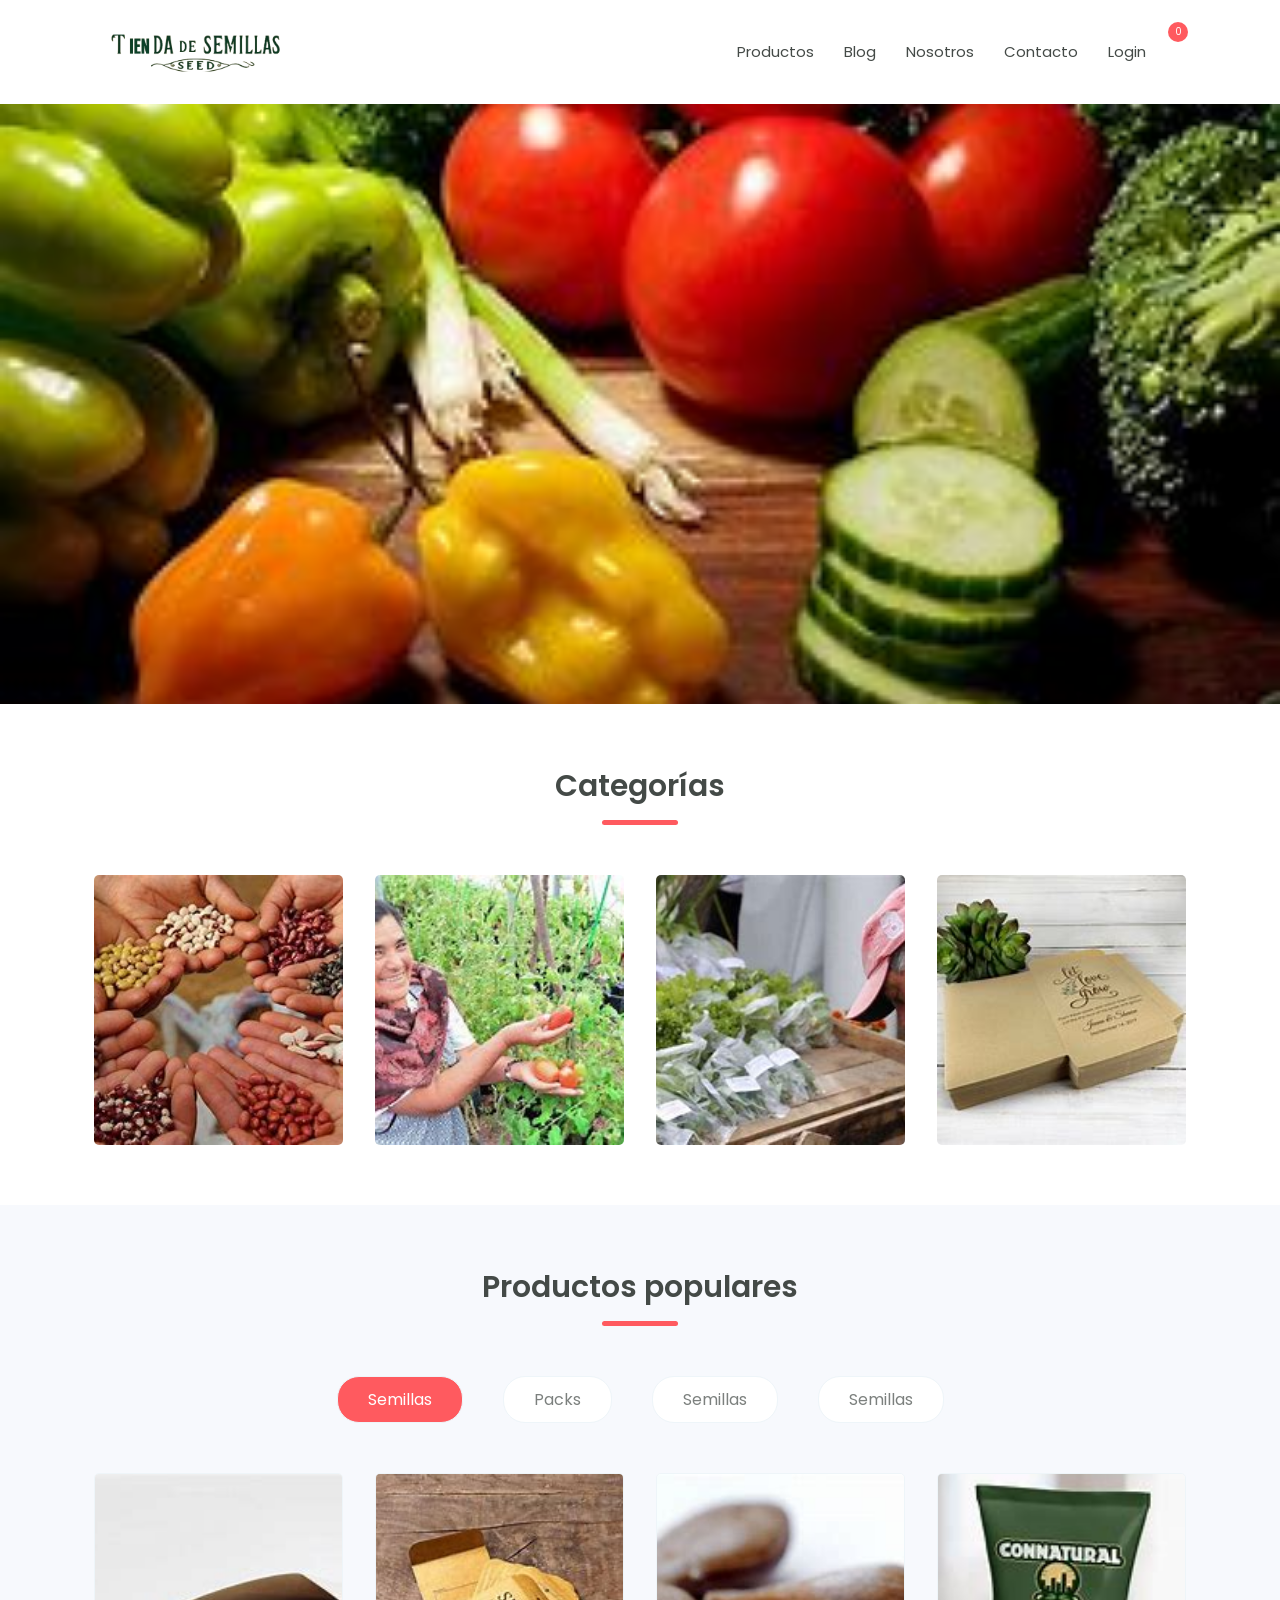
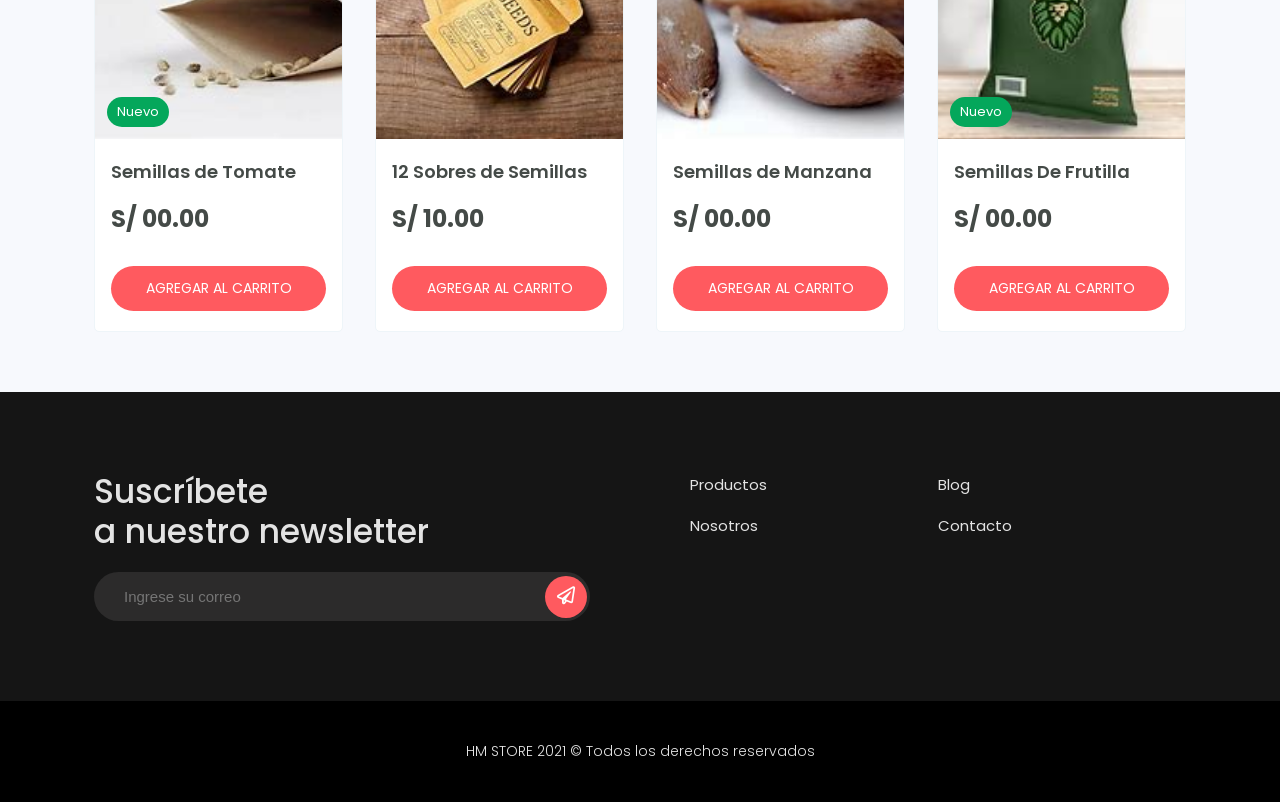
==== index.html @ e38cae35 "Nosotros + union de usuarios con login Se unio usuarios con el index para cuando se cierre sesion y " ====
<!DOCTYPE html>
<html lang="es">
<head>
    <meta charset="UTF-8">
    <meta name="viewport" content="width=device-width, initial-scale=1.0">
    <meta http-equiv="X-UA-Compatible" content="ie=edge">
    <title>Home Master Store</title>

    <!-- FUENTE GOOGLE FONTS : Poppins -->
    <link href="https://fonts.googleapis.com/css2?family=Poppins:wght@200;300;400;500;600;700;800&display=swap" rel="stylesheet">

    <!-- ICONS: Font Awesome -->
    <link rel="stylesheet" href="https://use.fontawesome.com/releases/v5.8.1/css/all.css">

    <!-- ICONS: Line Awesome -->
    <link rel="stylesheet" href="https://maxst.icons8.com/vue-static/landings/line-awesome/line-awesome/1.3.0/css/line-awesome.min.css">

    <!-- Animaciones AOS -->
    <link rel="stylesheet" href="https://unpkg.com/aos@next/dist/aos.css">


    <!-- Mis Estilos -->
    <link rel="stylesheet" href="css/estilos.css">

</head>
<body>

    <div class="hm-wrapper">


        <!-- =================================
           HEADER MENU
        ================================== -->
        <div class="hm-header">

            <div class="container">
                <div class="header-menu">

                    <div class="hm-logo">
                        <a href="#">
                            <img src="img/logo-home-master-store.png" alt="">
                        </a>
                    </div>

                    <nav class="hm-menu">
                        <ul>
                            <li><a href="http://">Productos</a></li>
                            <li><a href="blog.html">Blog</a></li>
                            <li><a href="nosotros.html">Nosotros</a></li>
                            <li><a href="http://">Contacto</a></li>
                            <li><a href="login.html">Login</a></li>
                        </ul>


                        <div class="hm-icon-cart">
                            <a href="carrito.html">
                                <i class="las la-shopping-cart"></i>
                                <span id="contadorCarrito">0</span> 
                            </a>
                        </div>
                        

                        <div class="icon-menu">
                            <button type="button"><i class="fas fa-bars"></i></button>
                        </div>

                    </nav>

                </div>
            </div>

        </div>

        <!-- =================================
           HEADER MENU Movil
        ================================== -->
        <div class="header-menu-movil">
            <button class="cerrar-menu"><i class="fas fa-times"></i></button>
            <ul>
                <li><a href="#">Productos</a></li>   
                 <li><a href="blog.html">Blog</a></li>
                <li><a href="#">Nosotros</a></li>
                <li><a href="contacto.html">Contacto</a></li>
   
            </ul>
        </div>



        <!-- =================================
           BANNER
        ================================== -->
        <div class="hm-banner">
            <div class="img-banner">
                <img src="img/img-banner.jpg" alt="">
            </div>
            <a href=""></a>
        </div>

        <!-- =================================
           HOME CATEGROIAS
        ================================== -->
        <div class="hm-page-block">
            <div class="container">
                <div class="header-title">
                    <h1  data-aos="fade-up" data-aos-duration="3000">Categorías</h1>
                </div>

                <div class="hm-grid-category">

                    <div class="grid-item" data-aos="fade-up" data-aos-duration="1000">
                        <a href="#">
                            <img src="img/c-1.jpg" alt="">
                            <div class="c-info">
                                <h3>Todo en Semillas</h3>
                            </div>
                        </a>
                    </div>

                    <div class="grid-item" data-aos="fade-up" data-aos-duration="1500">
                        <a href="#">
                            <img src="img/c-2.jpg" alt="">
                            <div class="c-info">
                                <h3>Todo en Semillas</h3>
                            </div>
                        </a>
                    </div>

                    <div class="grid-item" data-aos="fade-up" data-aos-duration="2000">
                        <a href="#">
                            <img src="img/c-3.jpg" alt="">
                            <div class="c-info">
                                <h3>Todo en Semillas</h3>
                            </div>
                        </a>
                    </div>

                    <div class="grid-item" data-aos="fade-up" data-aos-duration="2000">
                        <a href="#">
                            <img src="img/c-4.jpg" alt="">
                            <div class="c-info">
                                <h3>Todo en Semillas</h3>
                            </div>
                        </a>
                    </div>

                </div>

            </div>
        </div>


         <!-- =================================
           HOME PRODUCTOS DESTACADOS
        ================================== -->
        <div class="hm-page-block bg-fondo">

            <div class="container">

                <div class="header-title" data-aos="fade-up">
                    <h1>Productos populares</h1>
                </div>

                <!-- TABS -->
                <ul class="hm-tabs" data-aos="fade-up">
                    <li class="hm-tab-link">
                        Semillas
                    </li>

                    <li class="hm-tab-link ">
                        Packs
                    </li>

                    <li class="hm-tab-link ">
                        Semillas
                    </li>

                    <li class="hm-tab-link ative">
                        Semillas
                    </li>

                </ul>

                <!-- CONTENIDO DE LOS TABS -->
                <!-- Semillas Sueltas -->
                <div class="tabs-content" data-aos="fade-up">

                    <div class="grid-product">

                        <div class="product-item">
                            <div class="p-portada">
                                <a href="">
                                    <img src="img/1.jpg" alt="">
                                </a>
                                <span class="stin stin-new">Nuevo</span>
                            </div>

                            <div class="p-info">
                               <a href=""> <h3>Semillas de Tomate</h3></a>
                                <div class="precio">
                                    <span>S/ 00.00</span>
                                </div>
                                <a href="#" class="hm-btn btn-primary uppercase">AGREGAR AL CARRITO</a>
                            </div>

                        </div>

                        <div class="product-item">
                            <div class="p-portada">
                                <a href="">
                                    <img src="img/3.jpg" alt="">
                                </a>
                            </div>

                            <div class="p-info">
                               <a href=""> <h3>12 Sobres de Semillas</h3></a>
                                <div class="precio">
                                    <span>S/ 10.00</span>
                                </div>
                                <a href="#" class="hm-btn btn-primary uppercase">AGREGAR AL CARRITO</a>
                            </div>

                        </div>

                        <div class="product-item">
                            <div class="p-portada">
                                <a href="">
                                    <img src="img/2.jpg" alt="">
                                </a>
                            </div>

                            <div class="p-info">
                               <a href=""> <h3>Semillas de Manzana</h3></a>
                                <div class="precio">
                                    <span>S/ 00.00</span>
                                </div>
                                <a href="#" class="hm-btn btn-primary uppercase">AGREGAR AL CARRITO</a>
                            </div>

                        </div>

                        <div class="product-item">
                            <div class="p-portada">
                                <a href="">
                                    <img src="img/7.jpg" alt="">
                                </a>
                                <span class="stin stin-new">Nuevo</span>
                            </div>

                            <div class="p-info">
                               <a href=""> <h3>Semillas De Frutilla</h3></a>
                                <div class="precio">
                                    <span>S/ 00.00</span>
                                </div>
                                <a href="#" class="hm-btn btn-primary uppercase">AGREGAR AL CARRITO</a>
                            </div>

                        </div>

                    </div>

                </div>

                <!-- Sobres  -->
                <div class="tabs-content" data-aos="fade-up">

                    <div class="grid-product">

                        <div class="product-item">
                            <div class="p-portada">
                                <a href="">
                                    <img src="img/3.jpg" alt="">
                                </a>
                                <span class="stin stin-new">Nuevo</span>
                            </div>

                            <div class="p-info">
                               <a href=""> <h3>Quisque vulputate aliquam</h3></a>
                                <div class="precio">
                                    <span>S/ 00.00</span>
                                </div>
                                <a href="#" class="hm-btn btn-primary uppercase">AGREGAR AL CARRITO</a>
                            </div>

                        </div>

                        <div class="product-item">
                            <div class="p-portada">
                                <a href="">
                                    <img src="img/5.jpg" alt="">
                                </a>
                                <span class="stin stin-new">Nuevo</span>
                            </div>

                            <div class="p-info">
                               <a href=""> <h3>Praesent nibh lorem, tempus quis est a</h3></a>
                                <div class="precio">
                                    <span>S/ 00.00</span>
                                </div>
                                <a href="#" class="hm-btn btn-primary uppercase">AGREGAR AL CARRITO</a>
                            </div>

                        </div>

                        <div class="product-item">
                            <div class="p-portada">
                                <a href="">
                                    <img src="img/6.jpg" alt="">
                                </a>
                            </div>

                            <div class="p-info">
                               <a href=""> <h3>Nunc sit amet justo nec ipsum dolor.</h3></a>
                                <div class="precio">
                                    <span>S/ 00.00</span>
                                </div>
                                <a href="#" class="hm-btn btn-primary uppercase">AGREGAR AL CARRITO</a>
                            </div>

                        </div>

                        <div class="product-item">
                            <div class="p-portada">
                                <a href="">
                                    <img src="img/8.jpg" alt="">
                                </a>
                            </div>

                            <div class="p-info">
                               <a href=""> <h3>Lorem ipsum dolor sit, amet consectetur</h3></a>
                                <div class="precio">
                                    <span>S/ 00.00</span>
                                </div>
                                <a href="#" class="hm-btn btn-primary uppercase">AGREGAR AL CARRITO</a>
                            </div>

                        </div>

                    </div>

                </div>

                <!-- Tecnología -->
                <div class="tabs-content" data-aos="fade-up">

                    <div class="grid-product">

                        <div class="product-item">
                            <div class="p-portada">
                                <a href="">
                                    <img src="img/1.jpg" alt="">
                                </a>
                                <span class="stin stin-new">Nuevo</span>
                            </div>

                            <div class="p-info">
                               <a href=""> <h3>Quisque vulputate aliquam</h3></a>
                                <div class="precio">
                                    <span>S/ 00.00</span>
                                </div>
                                <a href="#" class="hm-btn btn-primary uppercase">AGREGAR AL CARRITO</a>
                            </div>

                        </div>

                        <div class="product-item">
                            <div class="p-portada">
                                <a href="">
                                    <img src="img/2.jpg" alt="">
                                </a>
                            </div>

                            <div class="p-info">
                               <a href=""> <h3>Praesent nibh lorem, tempus quis est a</h3></a>
                                <div class="precio">
                                    <span>S/ 00.00</span>
                                </div>
                                <a href="#" class="hm-btn btn-primary uppercase">AGREGAR AL CARRITO</a>
                            </div>

                        </div>

                        <div class="product-item">
                            <div class="p-portada">
                                <a href="">
                                    <img src="img/3.jpg" alt="">
                                </a>
                            </div>

                            <div class="p-info">
                               <a href=""> <h3>Nunc sit amet justo nec ipsum dolor.</h3></a>
                                <div class="precio">
                                    <span>S/ 00.00</span>
                                </div>
                                <a href="#" class="hm-btn btn-primary uppercase">AGREGAR AL CARRITO</a>
                            </div>

                        </div>

                        <div class="product-item">
                            <div class="p-portada">
                                <a href="">
                                    <img src="img/4.jpg" alt="">
                                </a>
                            </div>

                            <div class="p-info">
                               <a href=""> <h3>Lorem ipsum dolor sit, amet consectetur</h3></a>
                                <div class="precio">
                                    <span>S/ 00.00</span>
                                </div>
                                <a href="#" class="hm-btn btn-primary uppercase">AGREGAR AL CARRITO</a>
                            </div>

                        </div>

                    </div>

                </div>

                <!-- En oferta -->
                <div class="tabs-content" data-aos="fade-up">

                    <div class="grid-product">

                        <div class="product-item">
                            <div class="p-portada">
                                <a href="">
                                    <img src="img/1.jpg" alt="">
                                </a>
                                <span class="stin stin-oferta">Oferta</span>
                            </div>

                            <div class="p-info">
                               <a href=""> <h3>Quisque vulputate aliquam</h3></a>
                                <div class="precio">
                                    <span>S/ 00.00</span>
                                    <span class="thash">S/ 00.00</span>
                                </div>
                                <a href="#" class="hm-btn btn-primary uppercase">AGREGAR AL CARRITO</a>
                            </div>

                        </div>

                        <div class="product-item">
                            <div class="p-portada">
                                <a href="">
                                    <img src="img/2.jpg" alt="">
                                </a>
                                <span class="stin stin-oferta">Oferta</span>
                            </div>

                            <div class="p-info">
                               <a href=""> <h3>Praesent nibh lorem, tempus quis est a</h3></a>
                                <div class="precio">
                                    <span>S/ 00.00</span>
                                    <span class="thash">S/ 00.00</span>
                                </div>
                                <a href="#" class="hm-btn btn-primary uppercase">AGREGAR AL CARRITO</a>
                            </div>

                        </div>

                        <div class="product-item">
                            <div class="p-portada">
                                <a href="">
                                    <img src="img/7.jpg" alt="">
                                </a>
                                <span class="stin stin-oferta">Oferta</span>
                            </div>

                            <div class="p-info">
                               <a href=""> <h3>Nunc sit amet justo nec ipsum dolor.</h3></a>
                                <div class="precio">
                                    <span>S/ 00.00</span>

                                    <span class="thash">S/ 00.00</span>
                                </div>
                                <a href="#" class="hm-btn btn-primary uppercase">AGREGAR AL CARRITO</a>
                            </div>

                        </div>

                        <div class="product-item">
                            <div class="p-portada">
                                <a href="">
                                    <img src="img/8.jpg" alt="">
                                </a>
                                <span class="stin stin-oferta">Oferta</span>
                            </div>

                            <div class="p-info">
                               <a href=""> <h3>Lorem ipsum dolor sit, amet consectetur</h3></a>
                                <div class="precio">
                                    <span>S/ 00.00</span>
                                    <span class="thash">S/ 00.00</span>
                                </div>
                                <a href="#" class="hm-btn btn-primary uppercase">AGREGAR AL CARRITO</a>
                            </div>

                        </div>

                    </div>

                </div>

            </div>

        </div>



         <!-- =================================
           FOOTER
        ================================== -->
        <footer>
            
            <div class="container">

                <div class="foo-row">
                    <div class="foo-col">
                        <h2>Suscríbete <br>a nuestro newsletter</h2>
                        <form action="" method="GET">

                            <div class="f-input">
                                <input type="text" placeholder="Ingrese su correo">
                                <button type="submit" class="hm-btn-round btn-primary"><i class="far fa-paper-plane"></i></button>
                            </div>
                        </form>

                    </div>

                    <div class="foo-col">
                        <ul>
                            <li><a href="#">Productos</a></li>   
                            <li><a href="blog.html">Blog</a></li>
                            <li><a href="#">Nosotros</a></li>
                            <li><a href="contacto.html">Contacto</a></li>
                        </ul>
                    </div>

                </div>

            </div>

        </footer>

        <div class="foo-copy">
            <div class="container">
                <p>HM STORE 2021 © Todos los derechos reservados</p>
            </div>
        </div>

    </div>
    
    <!-- Animaciones : AOS-->
    <script src="https://unpkg.com/aos@next/dist/aos.js"></script>

    <!-- Mi Script -->
    <script src="js/app.js"></script>

    <script>
    
        AOS.init({
            duration: 1200,
        })


    </script>

    



</body>
</html>
---- css/estilos.css ----
:root{
    --color-principal: #FF5A5F;
    --color-primary-hover:#d64246;
    --color-verde:#04A75B;
    --color-negro: #444A47;
    --color-fondo: #F7F9FD;
    --color-footer: #151515;
}

*,::after, ::before{
    box-sizing: border-box;
}

*{
    padding: 0px;
    margin: 0;
}

body{
    font-family: 'Poppins', sans-serif;
}

.hm-wrapper{
    position: relative;
}

.hm-wrapper, body{
    min-height: 100%;
}

a{
    text-decoration: none;
}

ul,ol{
    list-style: none;
}

img{
    width: 100%;
    height: 100%;
    object-fit: cover;
    vertical-align: middle;
    border-style: none;
}

.bg-fondo{
    background: var(--color-fondo);
}

.container{
    width: 1122px;
    padding: 0 15px;
    margin: 0 auto;
}

@media screen and (min-width: 1px){
    .container{
        width: auto;
        max-width: 1122px !important;
    }
}

.uppercase{

    text-transform: uppercase !important;
}

/*=================================
    ESTILOS: Botones
==================================*/

.hm-btn{
    display: inline-block;
    position: relative;
    padding: 12px 25px;
    background: transparent;
    border: none;
    cursor: pointer;
    font-size: 14px;
    outline: 0;

}

.btn-primary{
    background: var(--color-principal);
    color: #fff;
    border-radius: 25px;
    text-align: center;
}

.btn-primary:hover{
    background: var(--color-primary-hover);
}



/*=================================
    ESTILOS: Headerhm
==================================*/

.header-menu-movil{
    display: none;
}


.hm-header{
    position: relative;
    height: 64px;
    background: #fff;
    line-height: 64px;
    -webkit-transition: all .6s ease-in-out;
    -moz-transition: all .6s ease-in-out;
    -ms-transition: all .6s ease-in-out;
    -o-transition: all .6s ease-in-out;
    transition: all .6s ease-in-out;
    margin-top: 20px;
    margin-bottom: 20px;
    box-sizing: border-box;
}
.hm-header .container{
    height: 100%;
}

.hm-header.header-fixed{
    position: fixed;
    width: 100%;
    top: 0;
    left: 0;
    box-shadow: 0px 3px 6px rgba(0, 0, 0, 8%);
    z-index: 99;
    margin-top: 0px;
    margin-bottom: 0px;
}

.header-menu{
    display: flex;
    height: 100%;
    justify-content: space-between;
    align-items: center;
}

.header-menu .hm-logo{
    width: 202px;
}

.hm-menu{
    display: flex;
    position: relative;
}

.hm-menu ul{
    display: flex;
}

.hm-menu ul li a{
    color: var(--color-negro);
    font-size: 15px;
    margin-right: 30px;
    display: inline-block;
}

.hm-menu ul li a:hover{
    color: var(--color-principal);
}

.hm-menu .hm-icon-cart{
    margin-left: 10px;
}

.hm-menu .hm-icon-cart a{
    font-size: 33px;
    color: var(--color-negro);
    position: relative;
}

.hm-menu .hm-icon-cart a span{
    position: absolute;
    width: 20px;
    height: 20px;
    line-height: 20px;
    text-align: center;
    top: 2px;
    right: -2px;
    font-size: 10px;
    border-radius: 50%;
    background: var(--color-principal);
    color: #fff;
    
}

/*=================================
    ESTILOS: banner
==================================*/
.hm-banner{
    position: relative;
    width: 100%;
    height: 600px;
    min-height: 600px;
    overflow: hidden;
}

.hm-banner a{
    position: absolute;
    width: 100%;
    height: 100%;
    top: 0;
    left: 0;
    bottom: 0;
    right: 0;
    z-index: 20;
}

.hm-banner .img-banner{
    height: 100%;
}


/*=================================
    ESTILOS: categorias home
==================================*/
.hm-page-block{
    position: relative;
    padding: 60px 0px;
}

.header-title{
    margin-bottom: 50px;
}

.header-title h1{
    color: var(--color-negro);
    position: relative;
    text-align: center;
    font-size: 30px;
    font-weight: 600;
    padding-bottom: 16px;
}

.header-title h1::after{
    content: '';
    width: 76px;
    height: 5px;
    background: var(--color-principal);
    bottom: 0;
    left: 50%;
    transform: translateX(-50%);
    position: absolute;
    border-radius: 3px;

}

.hm-grid-category,
.grid-product{
    display: grid;
    grid-template-columns: repeat(4,calc(25% - 2rem*3/4));
    row-gap: 2rem;
    column-gap: 2rem;
    max-width: 1122px;
}

.hm-grid-category .grid-item{
    position: relative;
    border-radius: 5px;
    overflow: hidden;
    max-height: 360px;
    
}

.hm-grid-category .grid-item img,
.grid-product .product-item .p-portada img{
    transition: all .3s ease-in;
}

.hm-grid-category .grid-item img:hover,
.grid-product .product-item .p-portada img:hover{
    transform: scale(1.07);
}

.hm-grid-category .grid-item:hover .c-info{
    transform: translateY(0%);
}

.hm-grid-category .grid-item .c-info{
    position: absolute;
    width: 100%;
    bottom: 0;
    left: 0;
    color: #fff;
    padding: 20px;
    background: rgba(0, 0, 0, 40%);
    transform: translateY(100%);
    transition: all .3s ease-in;
}

.hm-grid-category .grid-item .c-info h3{
    font-size: 16px;
    font-weight: 400;
    text-align: center;
}


/*=================================
    ESTILOS: Productos destacados
==================================*/

.hm-tabs{
    display: flex;
    justify-content: center;
    align-content: center;
    flex-wrap: wrap;
    flex-direction: row;
}

.hm-tabs .hm-tab-link{
    margin: 0px 20px;
    background: #fff;
    border:1px solid #EEF5F9;
    padding: 10px 30px;
    border-radius: 22px;
    color: #7C807E;
    cursor: pointer;
    transition: all .3s;
}

.hm-tabs .hm-tab-link.active,
.hm-tabs .hm-tab-link:hover{
    background: var(--color-principal);
    color: #fff;
}

.hm-tabs .hm-tab-link.active .tabs-content{
    background: red;
}
/* CONTENIDO TABs */
.tabs-content{
    display: none;
    padding-top: 50px;
}

.tabs-content.tab-active{
    display: block;
}

.grid-product .product-item{
    overflow: hidden;
    background: #fff;
    border:1px solid #EEF5F9;
    border-radius: 5px;
    
}

.grid-product .product-item:hover{
    /* box-shadow: 0px 8px 24px rgba(174,172,243,40%); */
    box-shadow: 0px 8px 24px rgba(220,229,245,63%);
}


.grid-product .product-item .p-portada{
    width: 100%;
    height: 265px;
    position: relative;
    overflow: hidden;
}

.grid-product .product-item .p-portada .stin{
    position: absolute;
    left: 12px;
    bottom: 12px;
    background: var(--color-fondo);
    font-size: 13px;
    padding: 5px 10px;
    border-radius: 16px;
}


.grid-product .product-item .p-portada .stin.stin-new{
    background: var(--color-verde);
    color: #fff;
}

.grid-product .product-item .p-portada .stin.stin-oferta{
    background: var(--color-principal);
    color: #fff;
}

.grid-product .product-item .p-info{
    padding: 20px 16px;
    display: flex;
    flex-direction: column;
    justify-content: space-between;
    height: calc(100% - 265px);
}

.grid-product .product-item .p-info h3{
    font-size: 18px;
    font-weight: 600;
    color: var(--color-negro);
    line-height: 26px;
    margin-bottom: 16px;
}

.grid-product .product-item .p-info .precio{
    margin-bottom: 30px;
    display: flex;
    align-items: center;
}

.grid-product .product-item .p-info .precio span{
    font-size: 24px;
    font-weight: 700;
    color: var(--color-negro);

}

.grid-product .product-item .p-info .precio span.thash{
    font-size: 16px;
    font-weight: 400;
    margin-left: 10px;
    color: #A7A7A7;
    text-decoration: line-through;
}

.grid-product .product-item .p-info .hm-btn{
    width: 100%;
}

/*=================================
    ESTILOS: Footer
==================================*/

footer{
    background: #151515;
    padding: 80px 0px;
}

footer .foo-row{
    display: flex;
    justify-content: space-between;
}

footer .foo-row .foo-col{
    width: 50%;
}

footer .foo-row .foo-col:last-child{
    margin-left: 50px;
}

footer .foo-row .foo-col:first-child{
    margin-right: 50px;
}

footer .foo-row .foo-col h2{
    color: #E3E3E3;
    line-height: 40px;

    font-size: 33px;
    font-weight: 500;
    margin-bottom: 20px;
}

footer form .f-input{
    width: 100%;
    position: relative;
}

footer form .f-input input{
    width: 100%;
    display: block;
    padding: 16px 30px;
    background: #2C2B2B;
    border: none;
    padding-right: 50px;
    font-size: 15px;
    border-radius: 25px;
    outline: 0;
    color: #A7A1A1;
}

footer form .f-input .hm-btn-round{
    position: absolute;
    right: 0px;
    top: 50%;
    transform: translateY(-50%);
    width: 42px;
    height: 42px;
    border: none;
    font-size: 18px;margin-right: 3px;
    cursor: pointer;
}


footer .foo-row .foo-col ul{
    display: flex;
    flex-direction: row;
    justify-content: space-between;
    flex-wrap: wrap;
}

footer .foo-row .foo-col ul li{
    width: 50%;
    margin-bottom: 16px;
}

footer .foo-row .foo-col ul li a{
    color: #E3E3E3;
    font-size: 15px;
}

footer .foo-row .foo-col ul li a:hover{
    color: var(--color-principal);
    text-decoration: underline;
}


.foo-copy{
    background: #000000;
    padding: 40px 0px;
}

.foo-copy p{
    text-align: center;
    color: #E3E3E3;
    font-size: 14px;
    font-weight: 300;
}



/*=================================
    ESTILOS: RESPOIVE
==================================*/
@media screen and (max-width: 1024px){
    .grid-product{
        grid-template-columns: repeat(3,calc(33.33% - 2rem*2/3));
        column-gap: 2rem;
        row-gap: 2rem;
    }
}

.hm-header .icon-menu{
    display: none;
}

@media screen and (max-width: 800px){
    .hm-banner{
        height: 400px;
        min-height: 400px;
    }

    .hm-grid-category,
    .grid-product{
        grid-template-columns: repeat(2,calc(50% - 2rem*1/2));
        column-gap: 2rem;
        row-gap: 2rem;
    }

    .hm-header .hm-menu ul{
        display: none;
    }

    .hm-header .icon-menu{
        display: block;
        margin-left: 20px;

    }

    .hm-header .icon-menu button{
        background: transparent;
        border: none;
        font-size: 22px;
        color: var(--color-negro);
    }

    footer .foo-row{
        flex-direction: column;
    }

    footer .foo-row .foo-col{
        width: 100%;
        margin-left: 0px !important;
        margin-right: 0px !important;
    }

    footer .foo-row .foo-col ul{
        display: none;
    }

    .hm-tabs .hm-tab-link{
        margin: 0px 10px;
        margin-bottom: 10px;
    }

    /* menu */
    .header-menu-movil{
        background: var(--color-principal);
        position: fixed;

        display: block;
        padding: 40px;
        top: 0;
        right: 0;
        width: 100%;
        height: 100vh;
        z-index: 1000;
        transition: all .3s ease;
        transform: translate(-100%);
    }

    .header-menu-movil.active{
        transform: translate(0%);
    }

    .header-menu-movil .cerrar-menu{
        position: absolute;
        top: 15px;
        right: 15px;
        width: 45px;
        height: 45px;
        line-height: 45px;
        border-radius: 50%;
        border: none;
        background: #fff;
        font-size: 18px;
        color: var(--color-negro);
    }

    .header-menu-movil ul li{
        position: relative;
        margin: 10px 0px;
    }

    .header-menu-movil ul li a{
        display: inline-block;
        color: #fff;
    
    }
}

@media screen and (max-width: 400px){
    .hm-banner{
        height: 320px;
        min-height: 320px;
    }

    .hm-grid-category{
        grid-template-columns: repeat(2,calc(50% - 1rem*1/2));
        column-gap: 1rem;
        row-gap: 1rem;
    }

    .grid-product {
        grid-template-columns: repeat(1,100%);
        column-gap: 1rem;
    }


    .hm-tabs .hm-tab-link{
        margin: 0px 10px;
        margin-bottom: 10px;
    }

    
}
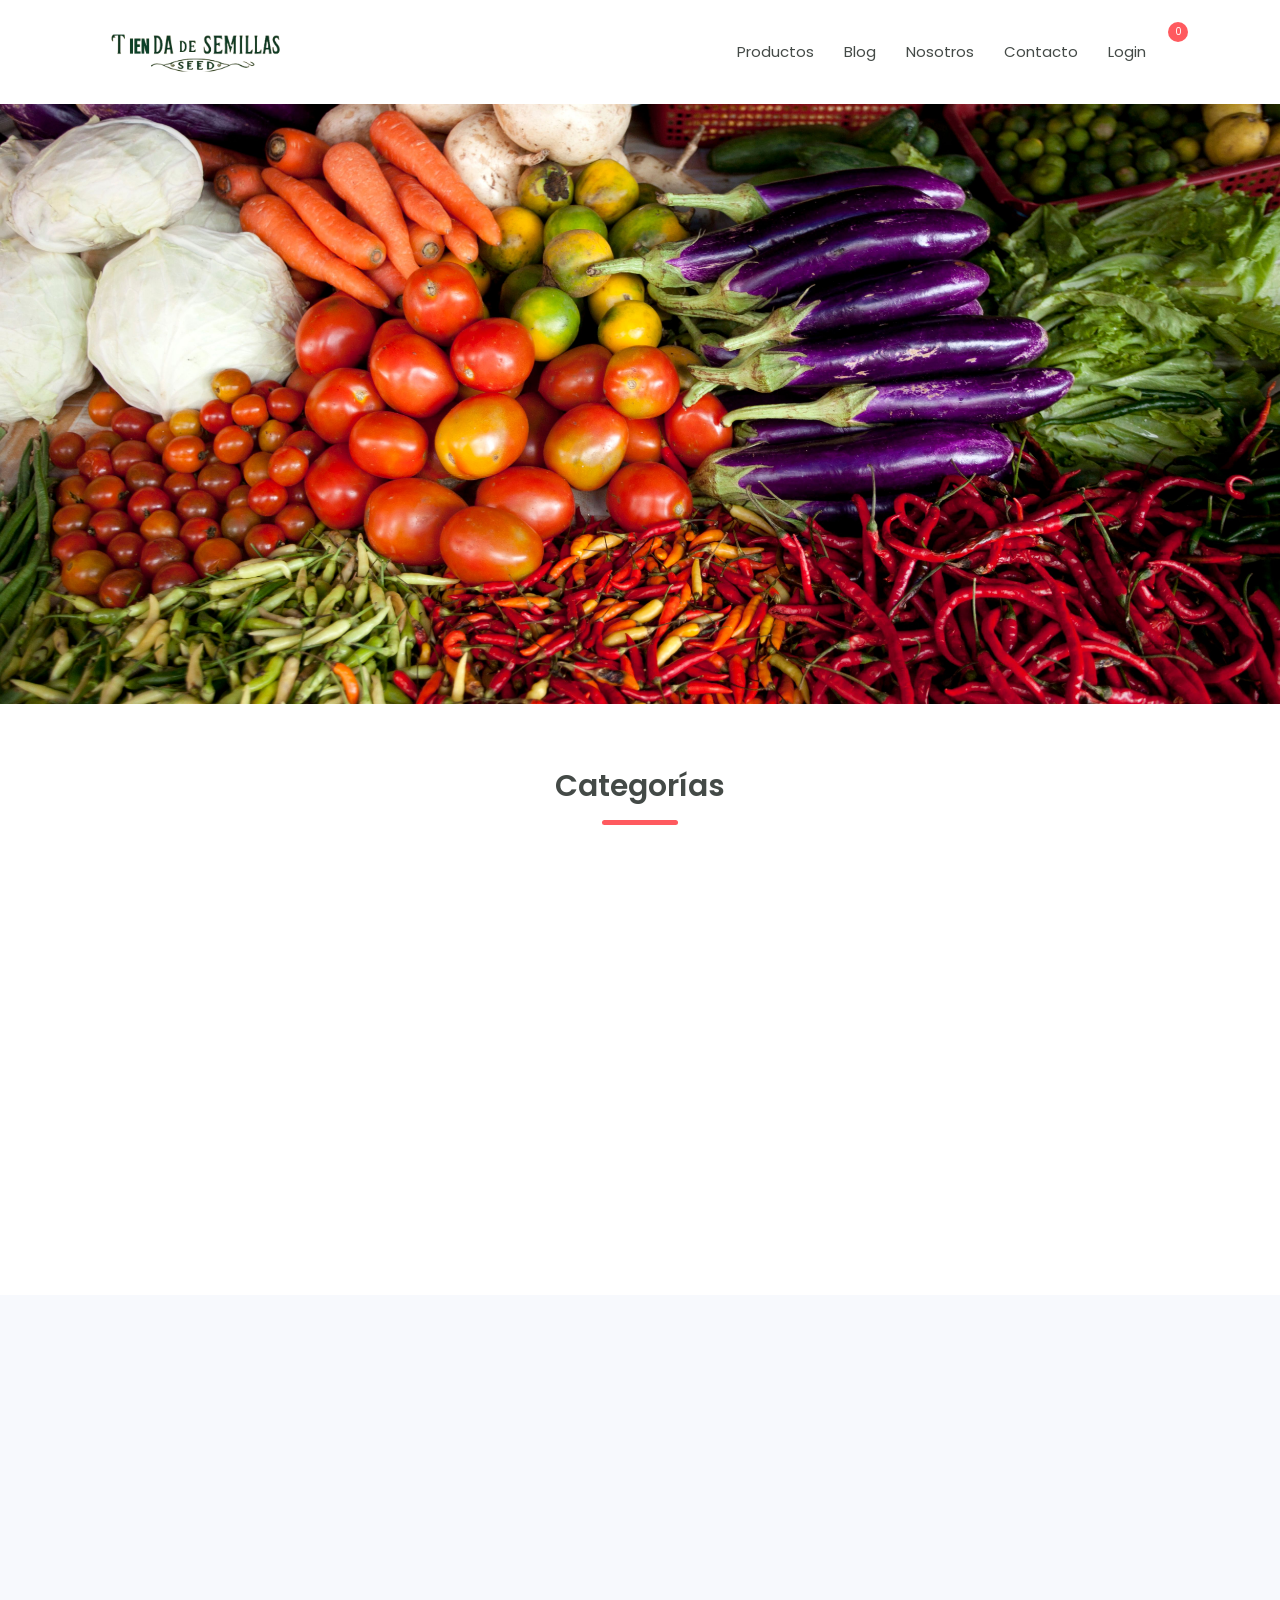
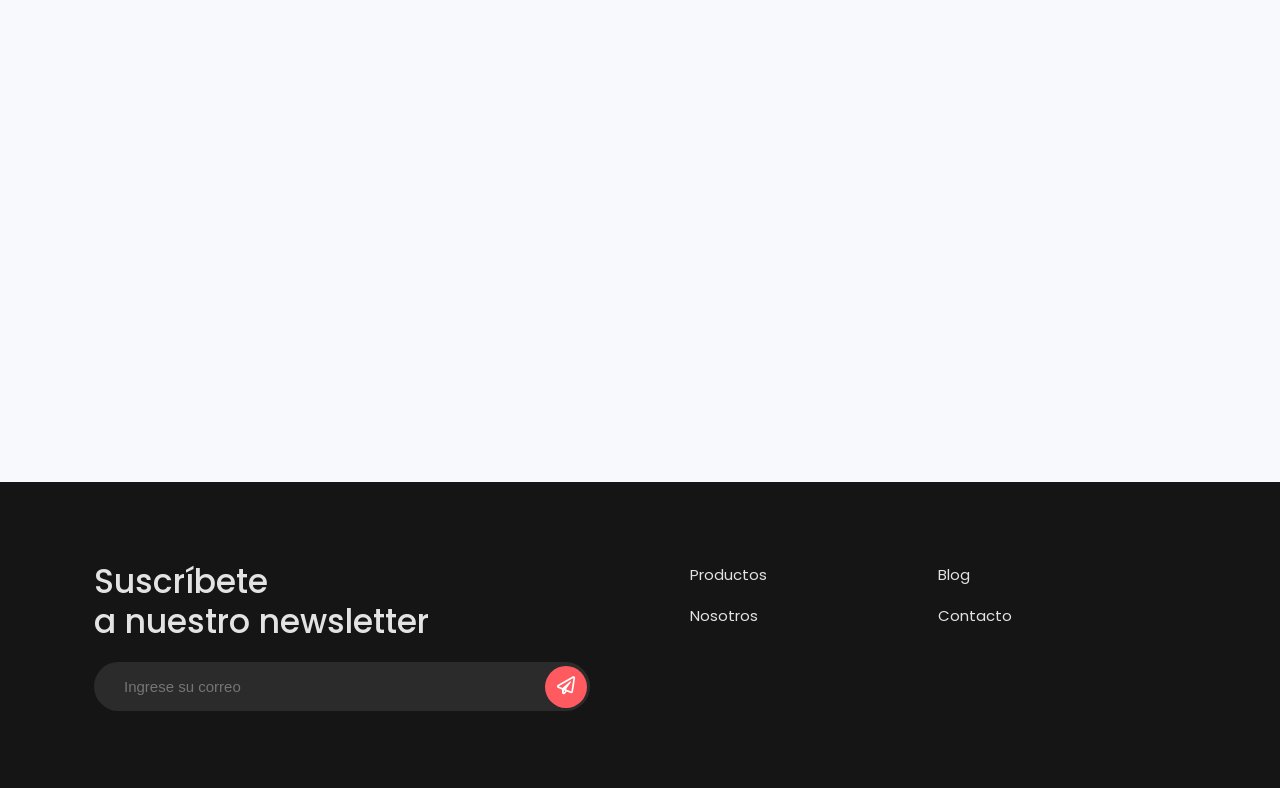
==== commit c2268d05: "Merge branch 'jp-valdenegro' of https://github.com/Adolfo2218/Fullstack2 into jp-valdenegro" ====
--- a/index.html
+++ b/index.html
@@ -25,7 +25,7 @@
 </head>
 <body>
 
-    <div class="hm-wrapper">
+    <div class="hm-wrapper">   
 
 
         <!-- =================================
@@ -92,7 +92,7 @@
         ================================== -->
         <div class="hm-banner">
             <div class="img-banner">
-                <img src="img/img-banner.jpg" alt="">
+                <img src="img/img-banner-try-1.jpg" alt="">
             </div>
             <a href=""></a>
         </div>
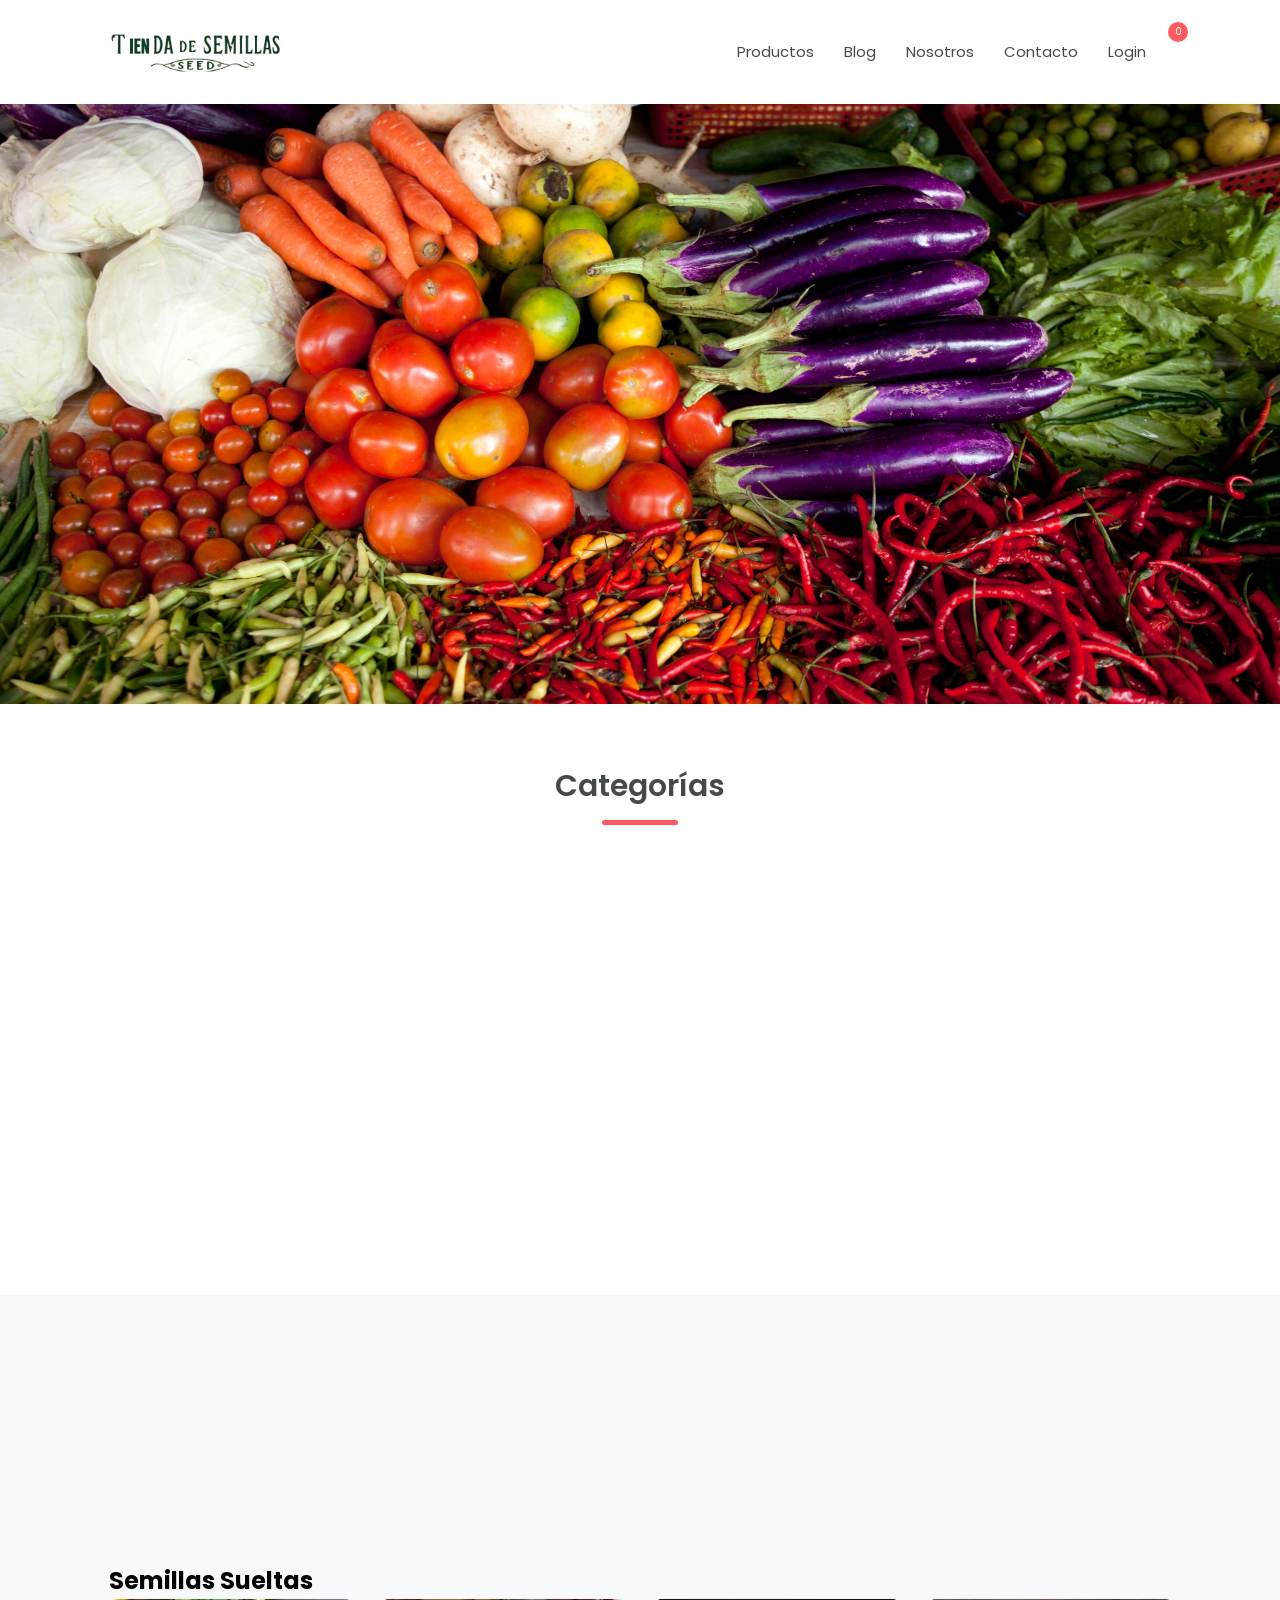
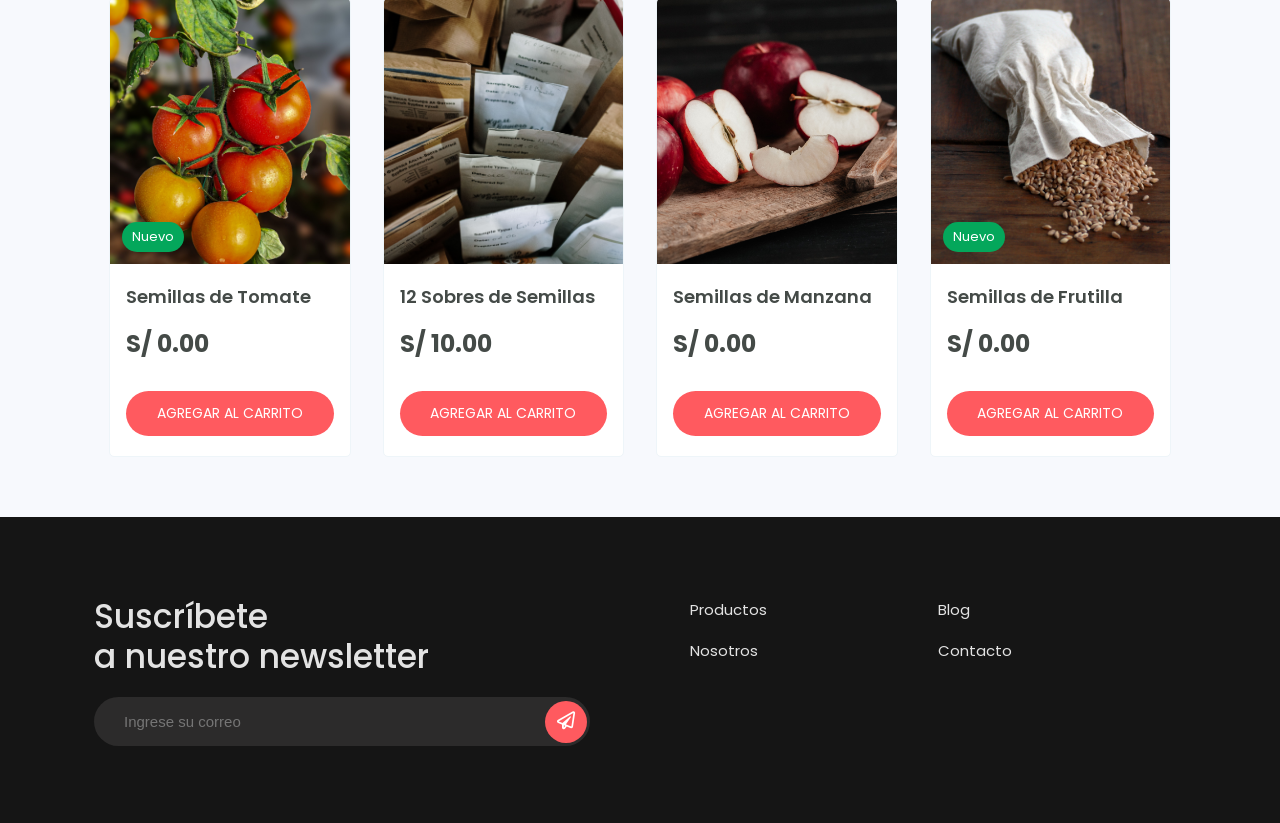
==== commit 26bc92b4: "Productos añadí todo lo relacionado a los productos" ====
--- a/index.html
+++ b/index.html
@@ -44,7 +44,7 @@
 
                     <nav class="hm-menu">
                         <ul>
-                            <li><a href="http://">Productos</a></li>
+                            <li><a href="productos.html">Productos</a></li>
                             <li><a href="blog.html">Blog</a></li>
                             <li><a href="nosotros.html">Nosotros</a></li>
                             <li><a href="http://">Contacto</a></li>
@@ -77,9 +77,9 @@
         <div class="header-menu-movil">
             <button class="cerrar-menu"><i class="fas fa-times"></i></button>
             <ul>
-                <li><a href="#">Productos</a></li>   
+                <li><a href="productos.html">Productos</a></li>   
                  <li><a href="blog.html">Blog</a></li>
-                <li><a href="#">Nosotros</a></li>
+                <li><a href="nosotros.html">Nosotros</a></li>
                 <li><a href="contacto.html">Contacto</a></li>
    
             </ul>
@@ -92,7 +92,7 @@
         ================================== -->
         <div class="hm-banner">
             <div class="img-banner">
-                <img src="img/img-banner-try-1.jpg" alt="">
+                <img src="img/img-banner-try-1.jpg" alt="Verduras varias">
             </div>
             <a href=""></a>
         </div>
@@ -163,340 +163,47 @@
 
                 <!-- TABS -->
                 <ul class="hm-tabs" data-aos="fade-up">
-                    <li class="hm-tab-link">
-                        Semillas
-                    </li>
-
-                    <li class="hm-tab-link ">
-                        Packs
-                    </li>
-
-                    <li class="hm-tab-link ">
-                        Semillas
-                    </li>
-
-                    <li class="hm-tab-link ative">
-                        Semillas
-                    </li>
-
+                    <li class="hm-tab-link" data-categoria="Semillas">Semillas</li>
+                    <li class="hm-tab-link" data-categoria="Packs">Packs</li>
+                    <li class="hm-tab-link" data-categoria="Otros">Otros</li>
+                    <li class="hm-tab-link" data-categoria="Ofertas">Ofertas</li>
                 </ul>
 
-                <!-- CONTENIDO DE LOS TABS -->
-                <!-- Semillas Sueltas -->
-                <div class="tabs-content" data-aos="fade-up">
-
-                    <div class="grid-product">
-
-                        <div class="product-item">
-                            <div class="p-portada">
-                                <a href="">
-                                    <img src="img/1.jpg" alt="">
-                                </a>
-                                <span class="stin stin-new">Nuevo</span>
-                            </div>
-
-                            <div class="p-info">
-                               <a href=""> <h3>Semillas de Tomate</h3></a>
-                                <div class="precio">
-                                    <span>S/ 00.00</span>
-                                </div>
-                                <a href="#" class="hm-btn btn-primary uppercase">AGREGAR AL CARRITO</a>
-                            </div>
-
-                        </div>
-
-                        <div class="product-item">
-                            <div class="p-portada">
-                                <a href="">
-                                    <img src="img/3.jpg" alt="">
-                                </a>
-                            </div>
-
-                            <div class="p-info">
-                               <a href=""> <h3>12 Sobres de Semillas</h3></a>
-                                <div class="precio">
-                                    <span>S/ 10.00</span>
-                                </div>
-                                <a href="#" class="hm-btn btn-primary uppercase">AGREGAR AL CARRITO</a>
-                            </div>
-
-                        </div>
-
-                        <div class="product-item">
-                            <div class="p-portada">
-                                <a href="">
-                                    <img src="img/2.jpg" alt="">
-                                </a>
-                            </div>
-
-                            <div class="p-info">
-                               <a href=""> <h3>Semillas de Manzana</h3></a>
-                                <div class="precio">
-                                    <span>S/ 00.00</span>
-                                </div>
-                                <a href="#" class="hm-btn btn-primary uppercase">AGREGAR AL CARRITO</a>
-                            </div>
-
-                        </div>
-
-                        <div class="product-item">
-                            <div class="p-portada">
-                                <a href="">
-                                    <img src="img/7.jpg" alt="">
-                                </a>
-                                <span class="stin stin-new">Nuevo</span>
-                            </div>
-
-                            <div class="p-info">
-                               <a href=""> <h3>Semillas De Frutilla</h3></a>
-                                <div class="precio">
-                                    <span>S/ 00.00</span>
-                                </div>
-                                <a href="#" class="hm-btn btn-primary uppercase">AGREGAR AL CARRITO</a>
-                            </div>
-
-                        </div>
-
-                    </div>
-
-                </div>
-
-                <!-- Sobres  -->
-                <div class="tabs-content" data-aos="fade-up">
-
-                    <div class="grid-product">
-
-                        <div class="product-item">
-                            <div class="p-portada">
-                                <a href="">
-                                    <img src="img/3.jpg" alt="">
-                                </a>
-                                <span class="stin stin-new">Nuevo</span>
-                            </div>
-
-                            <div class="p-info">
-                               <a href=""> <h3>Quisque vulputate aliquam</h3></a>
-                                <div class="precio">
-                                    <span>S/ 00.00</span>
-                                </div>
-                                <a href="#" class="hm-btn btn-primary uppercase">AGREGAR AL CARRITO</a>
-                            </div>
-
-                        </div>
-
-                        <div class="product-item">
-                            <div class="p-portada">
-                                <a href="">
-                                    <img src="img/5.jpg" alt="">
-                                </a>
-                                <span class="stin stin-new">Nuevo</span>
-                            </div>
-
-                            <div class="p-info">
-                               <a href=""> <h3>Praesent nibh lorem, tempus quis est a</h3></a>
-                                <div class="precio">
-                                    <span>S/ 00.00</span>
-                                </div>
-                                <a href="#" class="hm-btn btn-primary uppercase">AGREGAR AL CARRITO</a>
-                            </div>
-
-                        </div>
-
-                        <div class="product-item">
-                            <div class="p-portada">
-                                <a href="">
-                                    <img src="img/6.jpg" alt="">
-                                </a>
-                            </div>
-
-                            <div class="p-info">
-                               <a href=""> <h3>Nunc sit amet justo nec ipsum dolor.</h3></a>
-                                <div class="precio">
-                                    <span>S/ 00.00</span>
-                                </div>
-                                <a href="#" class="hm-btn btn-primary uppercase">AGREGAR AL CARRITO</a>
-                            </div>
-
-                        </div>
-
-                        <div class="product-item">
-                            <div class="p-portada">
-                                <a href="">
-                                    <img src="img/8.jpg" alt="">
-                                </a>
-                            </div>
-
-                            <div class="p-info">
-                               <a href=""> <h3>Lorem ipsum dolor sit, amet consectetur</h3></a>
-                                <div class="precio">
-                                    <span>S/ 00.00</span>
-                                </div>
-                                <a href="#" class="hm-btn btn-primary uppercase">AGREGAR AL CARRITO</a>
-                            </div>
-
-                        </div>
-
-                    </div>
-
-                </div>
-
-                <!-- Tecnología -->
-                <div class="tabs-content" data-aos="fade-up">
-
-                    <div class="grid-product">
-
-                        <div class="product-item">
-                            <div class="p-portada">
-                                <a href="">
-                                    <img src="img/1.jpg" alt="">
-                                </a>
-                                <span class="stin stin-new">Nuevo</span>
-                            </div>
-
-                            <div class="p-info">
-                               <a href=""> <h3>Quisque vulputate aliquam</h3></a>
-                                <div class="precio">
-                                    <span>S/ 00.00</span>
-                                </div>
-                                <a href="#" class="hm-btn btn-primary uppercase">AGREGAR AL CARRITO</a>
-                            </div>
-
-                        </div>
-
-                        <div class="product-item">
-                            <div class="p-portada">
-                                <a href="">
-                                    <img src="img/2.jpg" alt="">
-                                </a>
-                            </div>
-
-                            <div class="p-info">
-                               <a href=""> <h3>Praesent nibh lorem, tempus quis est a</h3></a>
-                                <div class="precio">
-                                    <span>S/ 00.00</span>
-                                </div>
-                                <a href="#" class="hm-btn btn-primary uppercase">AGREGAR AL CARRITO</a>
-                            </div>
-
-                        </div>
-
-                        <div class="product-item">
-                            <div class="p-portada">
-                                <a href="">
-                                    <img src="img/3.jpg" alt="">
-                                </a>
-                            </div>
-
-                            <div class="p-info">
-                               <a href=""> <h3>Nunc sit amet justo nec ipsum dolor.</h3></a>
-                                <div class="precio">
-                                    <span>S/ 00.00</span>
-                                </div>
-                                <a href="#" class="hm-btn btn-primary uppercase">AGREGAR AL CARRITO</a>
-                            </div>
-
-                        </div>
-
-                        <div class="product-item">
-                            <div class="p-portada">
-                                <a href="">
-                                    <img src="img/4.jpg" alt="">
-                                </a>
-                            </div>
-
-                            <div class="p-info">
-                               <a href=""> <h3>Lorem ipsum dolor sit, amet consectetur</h3></a>
-                                <div class="precio">
-                                    <span>S/ 00.00</span>
-                                </div>
-                                <a href="#" class="hm-btn btn-primary uppercase">AGREGAR AL CARRITO</a>
-                            </div>
-
-                        </div>
-
-                    </div>
-
-                </div>
-
-                <!-- En oferta -->
-                <div class="tabs-content" data-aos="fade-up">
-
-                    <div class="grid-product">
-
-                        <div class="product-item">
-                            <div class="p-portada">
-                                <a href="">
-                                    <img src="img/1.jpg" alt="">
-                                </a>
-                                <span class="stin stin-oferta">Oferta</span>
-                            </div>
-
-                            <div class="p-info">
-                               <a href=""> <h3>Quisque vulputate aliquam</h3></a>
-                                <div class="precio">
-                                    <span>S/ 00.00</span>
-                                    <span class="thash">S/ 00.00</span>
-                                </div>
-                                <a href="#" class="hm-btn btn-primary uppercase">AGREGAR AL CARRITO</a>
-                            </div>
-
-                        </div>
-
-                        <div class="product-item">
-                            <div class="p-portada">
-                                <a href="">
-                                    <img src="img/2.jpg" alt="">
-                                </a>
-                                <span class="stin stin-oferta">Oferta</span>
-                            </div>
-
-                            <div class="p-info">
-                               <a href=""> <h3>Praesent nibh lorem, tempus quis est a</h3></a>
-                                <div class="precio">
-                                    <span>S/ 00.00</span>
-                                    <span class="thash">S/ 00.00</span>
-                                </div>
-                                <a href="#" class="hm-btn btn-primary uppercase">AGREGAR AL CARRITO</a>
-                            </div>
-
-                        </div>
-
-                        <div class="product-item">
-                            <div class="p-portada">
-                                <a href="">
-                                    <img src="img/7.jpg" alt="">
-                                </a>
-                                <span class="stin stin-oferta">Oferta</span>
-                            </div>
-
-                            <div class="p-info">
-                               <a href=""> <h3>Nunc sit amet justo nec ipsum dolor.</h3></a>
-                                <div class="precio">
-                                    <span>S/ 00.00</span>
-
-                                    <span class="thash">S/ 00.00</span>
-                                </div>
-                                <a href="#" class="hm-btn btn-primary uppercase">AGREGAR AL CARRITO</a>
-                            </div>
-
-                        </div>
-
-                        <div class="product-item">
-                            <div class="p-portada">
-                                <a href="">
-                                    <img src="img/8.jpg" alt="">
-                                </a>
-                                <span class="stin stin-oferta">Oferta</span>
-                            </div>
-
-                            <div class="p-info">
-                               <a href=""> <h3>Lorem ipsum dolor sit, amet consectetur</h3></a>
-                                <div class="precio">
-                                    <span>S/ 00.00</span>
-                                    <span class="thash">S/ 00.00</span>
-                                </div>
-                                <a href="#" class="hm-btn btn-primary uppercase">AGREGAR AL CARRITO</a>
-                            </div>
+                        <div class="tabs-content">
+                            <div class="container">
+                                <div class="p-title">
+                                    <h2>Semillas Sueltas</h2>
+                                </div>
+                                <div class="grid-product" data-categoria="Semillas"></div>
+                            </div>
+                        </div>
+
+                        <div class="tabs-content">
+                            <div class="container">
+                                <div class="p-title">
+                                    <h2>Packs</h2>
+                                </div>
+                                <div class="grid-product" data-categoria="Packs"></div>
+                            </div>
+                        </div>
+
+                        <div class="tabs-content">
+                            <div class="container">
+                                <div class="p-title">
+                                    <h2>Otros productos</h2>
+                                </div>
+                                <div class="grid-product" data-categoria="Otros"></div>
+                            </div>
+                        </div>
+
+                        <div class="tabs-content">
+                            <div class="container">
+                                <div class="p-title">
+                                    <h2>En oferta</h2>
+                                </div>
+                                <div class="grid-product" data-categoria="Ofertas"></div>
+                            </div>
+                        </div>
 
                         </div>
 
@@ -532,9 +239,9 @@
 
                     <div class="foo-col">
                         <ul>
-                            <li><a href="#">Productos</a></li>   
+                            <li><a href="productos.html">Productos</a></li>   
                             <li><a href="blog.html">Blog</a></li>
-                            <li><a href="#">Nosotros</a></li>
+                            <li><a href="nosotros.html">Nosotros</a></li>
                             <li><a href="contacto.html">Contacto</a></li>
                         </ul>
                     </div>
@@ -557,6 +264,7 @@
     <script src="https://unpkg.com/aos@next/dist/aos.js"></script>
 
     <!-- Mi Script -->
+     <script src="js/productos.js"></script>
     <script src="js/app.js"></script>
 
     <script>
@@ -573,4 +281,5 @@
 
 
 </body>
-</html>+</html>
+
--- a/css/estilos.css
+++ b/css/estilos.css
@@ -663,4 +663,127 @@
     }
 
     
+}
+
+/* =========================================
+   Página Registrarse · Tienda de Semillas
+   (se suma a css/login.css, no lo reemplaza)
+========================================= */
+
+.registrar-container {
+    max-width: 620px;
+    margin: 50px auto;
+    padding: 36px 40px;
+    background-color: #ffffff;
+    border-radius: 10px;
+    box-shadow: 0 4px 20px rgba(0, 0, 0, 0.08);
+}
+
+.registrar-container h2 {
+    margin: 0 0 6px;
+    text-align: center;
+    color: #2f4f3e;
+}
+
+.registrar-subtitulo {
+    text-align: center;
+    color: #6c766f;
+    font-size: 14px;
+    margin: 0 0 28px;
+}
+
+.registrar-container .campo {
+    margin-bottom: 18px;
+}
+
+.registrar-container .fila-doble {
+    display: grid;
+    grid-template-columns: 1fr 1fr;
+    gap: 18px;
+}
+
+.registrar-container label {
+    display: block;
+    font-size: 13px;
+    font-weight: 600;
+    color: #22281f;
+    margin-bottom: 6px;
+}
+
+.registrar-container input,
+.registrar-container select {
+    width: 100%;
+    padding: 10px 12px;
+    border: 1px solid #e1ddd2;
+    border-radius: 6px;
+    font-family: 'Poppins', sans-serif;
+    font-size: 14px;
+    background-color: #ffffff;
+    color: #22281f;
+}
+
+.registrar-container input:focus,
+.registrar-container select:focus {
+    outline: none;
+    border-color: #3f6d54;
+    box-shadow: 0 0 0 3px #e7f0ea;
+}
+
+.registrar-container input.campo-invalido,
+.registrar-container select.campo-invalido {
+    border-color: #e2574c;
+}
+
+.registrar-container .mensaje-error {
+    display: block;
+    min-height: 16px;
+    font-size: 12px;
+    color: #e2574c;
+    margin-top: 4px;
+}
+
+.registrar-container button[type="submit"] {
+    width: 100%;
+    padding: 12px;
+    background-color: #2f4f3e;
+    color: #ffffff;
+    border: none;
+    border-radius: 6px;
+    font-family: 'Poppins', sans-serif;
+    font-size: 15px;
+    font-weight: 500;
+    cursor: pointer;
+    margin-top: 6px;
+}
+
+.registrar-container button[type="submit"]:hover {
+    background-color: #3f6d54;
+}
+
+.registrar-container .secondary-button {
+    width: 100%;
+    padding: 12px;
+    background-color: transparent;
+    color: #2f4f3e;
+    border: 1px solid #e1ddd2;
+    border-radius: 6px;
+    font-family: 'Poppins', sans-serif;
+    font-size: 14px;
+    cursor: pointer;
+    margin-top: 10px;
+}
+
+.registrar-container .secondary-button:hover {
+    border-color: #3f6d54;
+}
+
+@media (max-width: 640px) {
+    .registrar-container {
+        margin: 24px 16px;
+        padding: 28px 22px;
+    }
+
+    .registrar-container .fila-doble {
+        grid-template-columns: 1fr;
+    }
 }
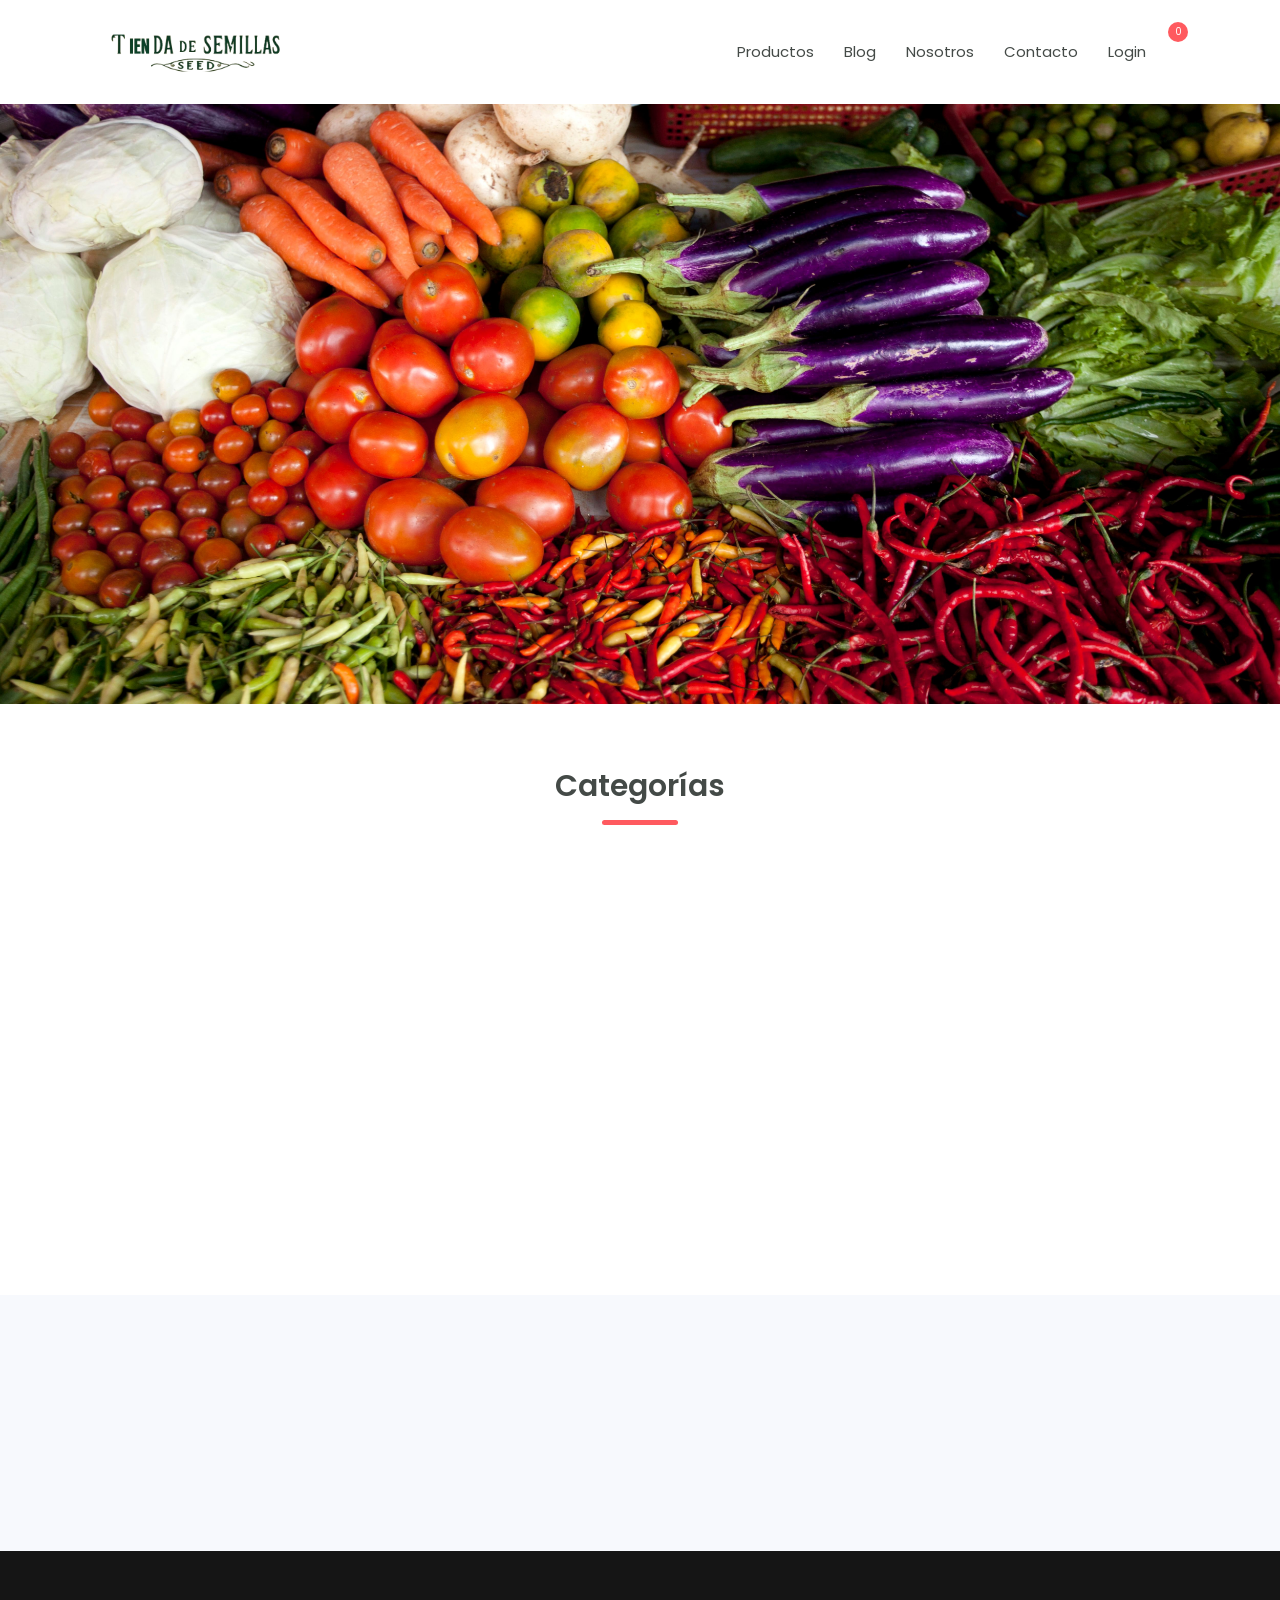
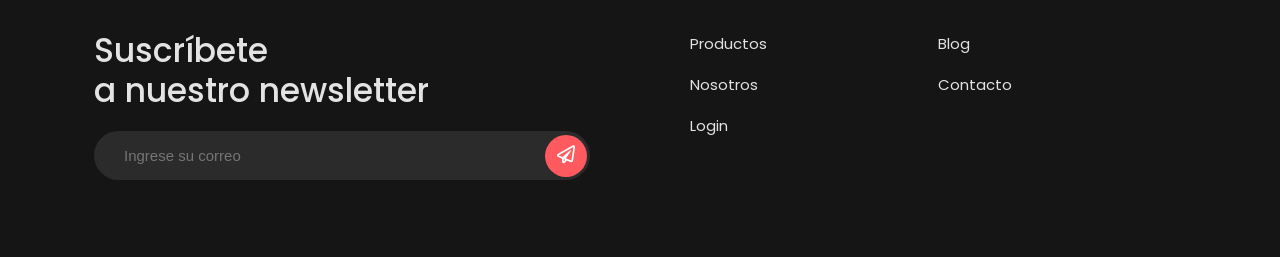
==== commit 1d73da27: "aaa" ====
--- a/index.html
+++ b/index.html
@@ -47,7 +47,7 @@
                             <li><a href="productos.html">Productos</a></li>
                             <li><a href="blog.html">Blog</a></li>
                             <li><a href="nosotros.html">Nosotros</a></li>
-                            <li><a href="http://">Contacto</a></li>
+                            <li><a href="contacto.html">Contacto</a></li>
                             <li><a href="login.html">Login</a></li>
                         </ul>
 
@@ -77,10 +77,11 @@
         <div class="header-menu-movil">
             <button class="cerrar-menu"><i class="fas fa-times"></i></button>
             <ul>
-                <li><a href="productos.html">Productos</a></li>   
-                 <li><a href="blog.html">Blog</a></li>
-                <li><a href="nosotros.html">Nosotros</a></li>
-                <li><a href="contacto.html">Contacto</a></li>
+                <li><a href="../productos.html">Productos</a></li>
+                <li><a href="../blog.html">Blog</a></li>
+                <li><a href="../nosotros.html">Nosotros</a></li>
+                <li><a href="../contacto.html">Contacto</a></li>
+                <li><a href="../login.html">Login</a></li>
    
             </ul>
         </div>
@@ -163,10 +164,11 @@
 
                 <!-- TABS -->
                 <ul class="hm-tabs" data-aos="fade-up">
-                    <li class="hm-tab-link" data-categoria="Semillas">Semillas</li>
-                    <li class="hm-tab-link" data-categoria="Packs">Packs</li>
-                    <li class="hm-tab-link" data-categoria="Otros">Otros</li>
-                    <li class="hm-tab-link" data-categoria="Ofertas">Ofertas</li>
+                    <li><a href="../productos.html">Productos</a></li>
+                    <li><a href="../blog.html">Blog</a></li>
+                    <li><a href="../nosotros.html">Nosotros</a></li>
+                    <li><a href="../contacto.html">Contacto</a></li>
+                    <li><a href="../login.html">Login</a></li>
                 </ul>
 
                         <div class="tabs-content">
@@ -239,10 +241,11 @@
 
                     <div class="foo-col">
                         <ul>
-                            <li><a href="productos.html">Productos</a></li>   
-                            <li><a href="blog.html">Blog</a></li>
-                            <li><a href="nosotros.html">Nosotros</a></li>
-                            <li><a href="contacto.html">Contacto</a></li>
+                            <li><a href="../productos.html">Productos</a></li>
+                            <li><a href="../blog.html">Blog</a></li>
+                            <li><a href="../nosotros.html">Nosotros</a></li>
+                            <li><a href="../contacto.html">Contacto</a></li>
+                            <li><a href="../login.html">Login</a></li>
                         </ul>
                     </div>
 
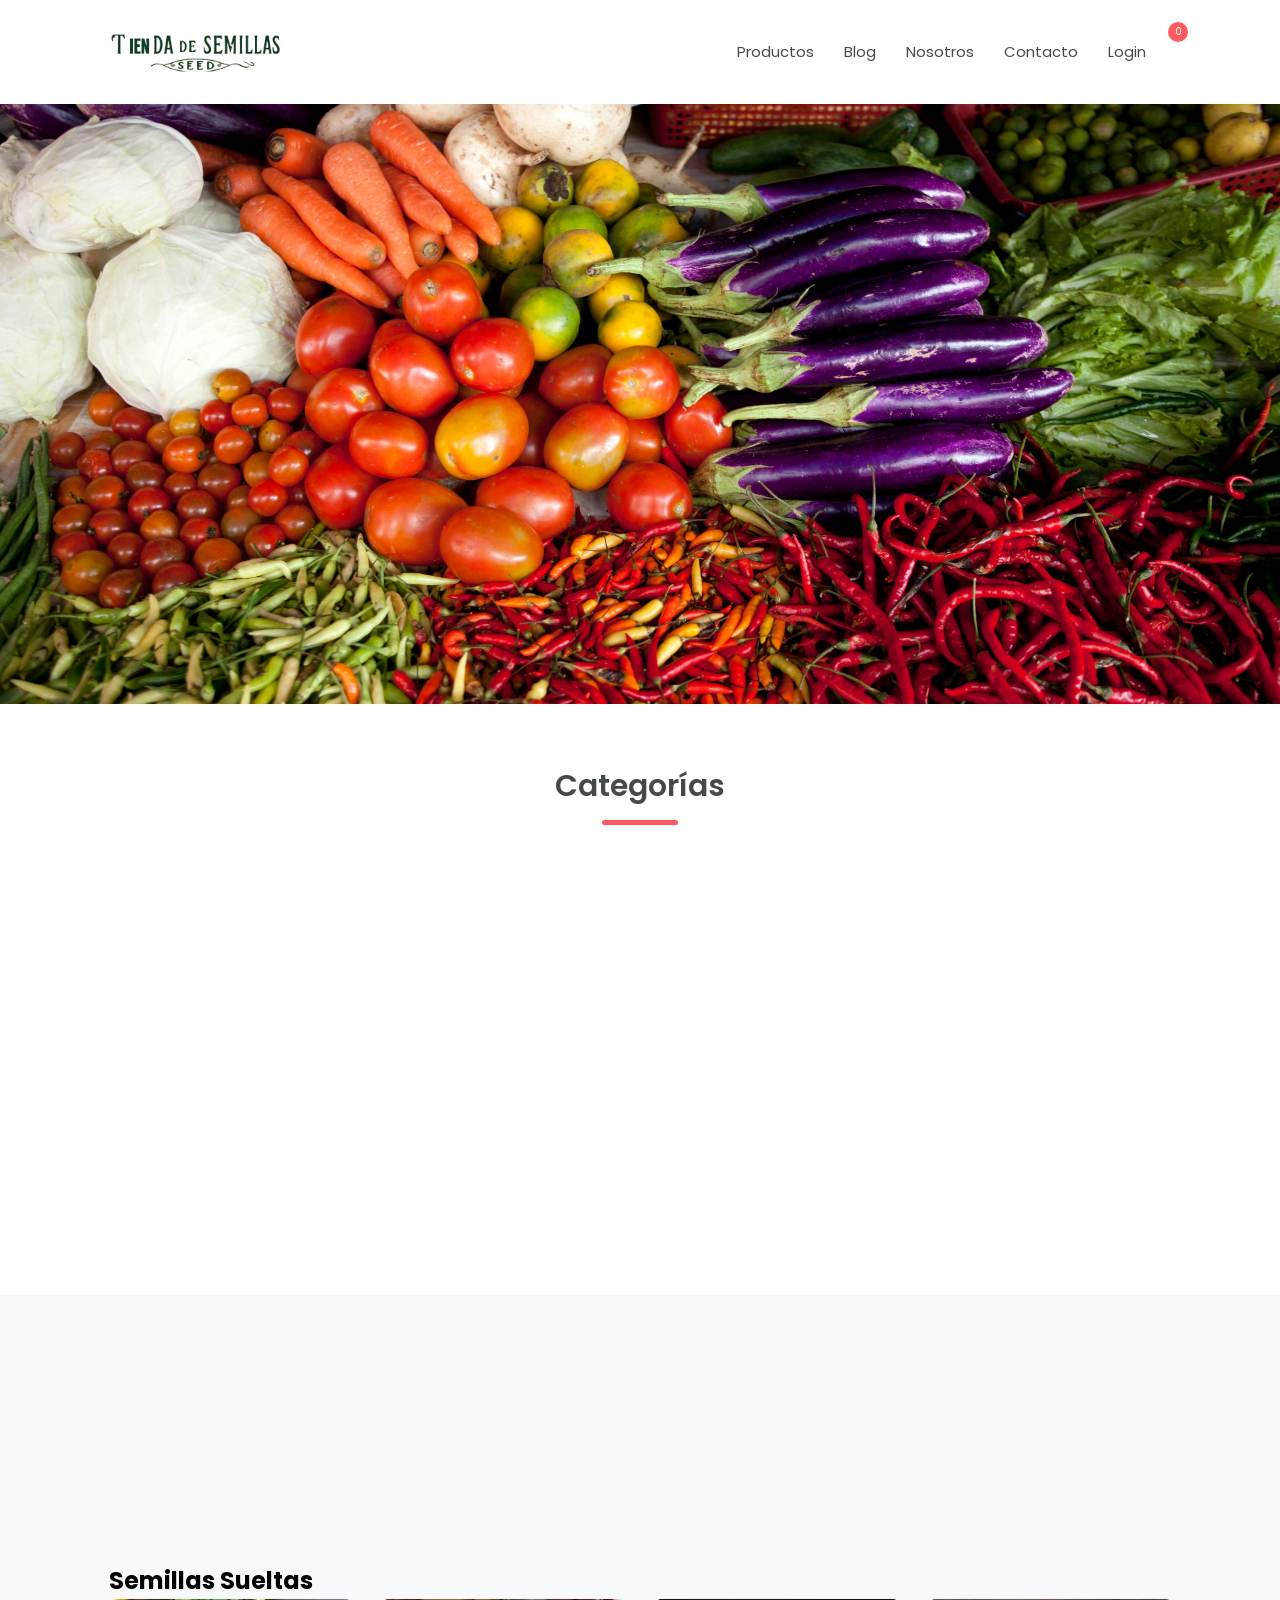
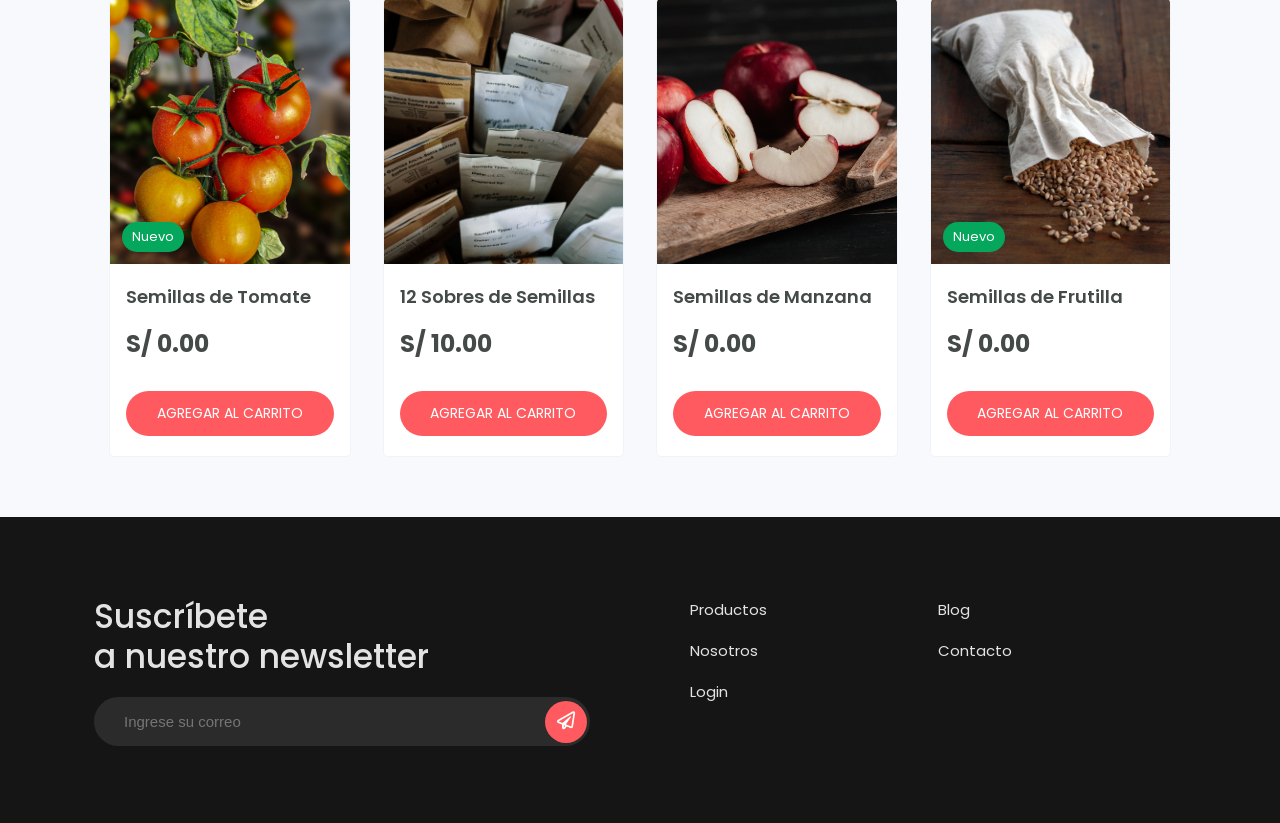
==== commit 6c22025c: "a" ====
--- a/index.html
+++ b/index.html
@@ -164,11 +164,10 @@
 
                 <!-- TABS -->
                 <ul class="hm-tabs" data-aos="fade-up">
-                    <li><a href="../productos.html">Productos</a></li>
-                    <li><a href="../blog.html">Blog</a></li>
-                    <li><a href="../nosotros.html">Nosotros</a></li>
-                    <li><a href="../contacto.html">Contacto</a></li>
-                    <li><a href="../login.html">Login</a></li>
+                    <li class="hm-tab-link" data-categoria="Semillas">Semillas</li>
+                    <li class="hm-tab-link" data-categoria="Packs">Packs</li>
+                    <li class="hm-tab-link" data-categoria="Otros">Otros</li>
+                    <li class="hm-tab-link" data-categoria="Ofertas">Ofertas</li>
                 </ul>
 
                         <div class="tabs-content">
